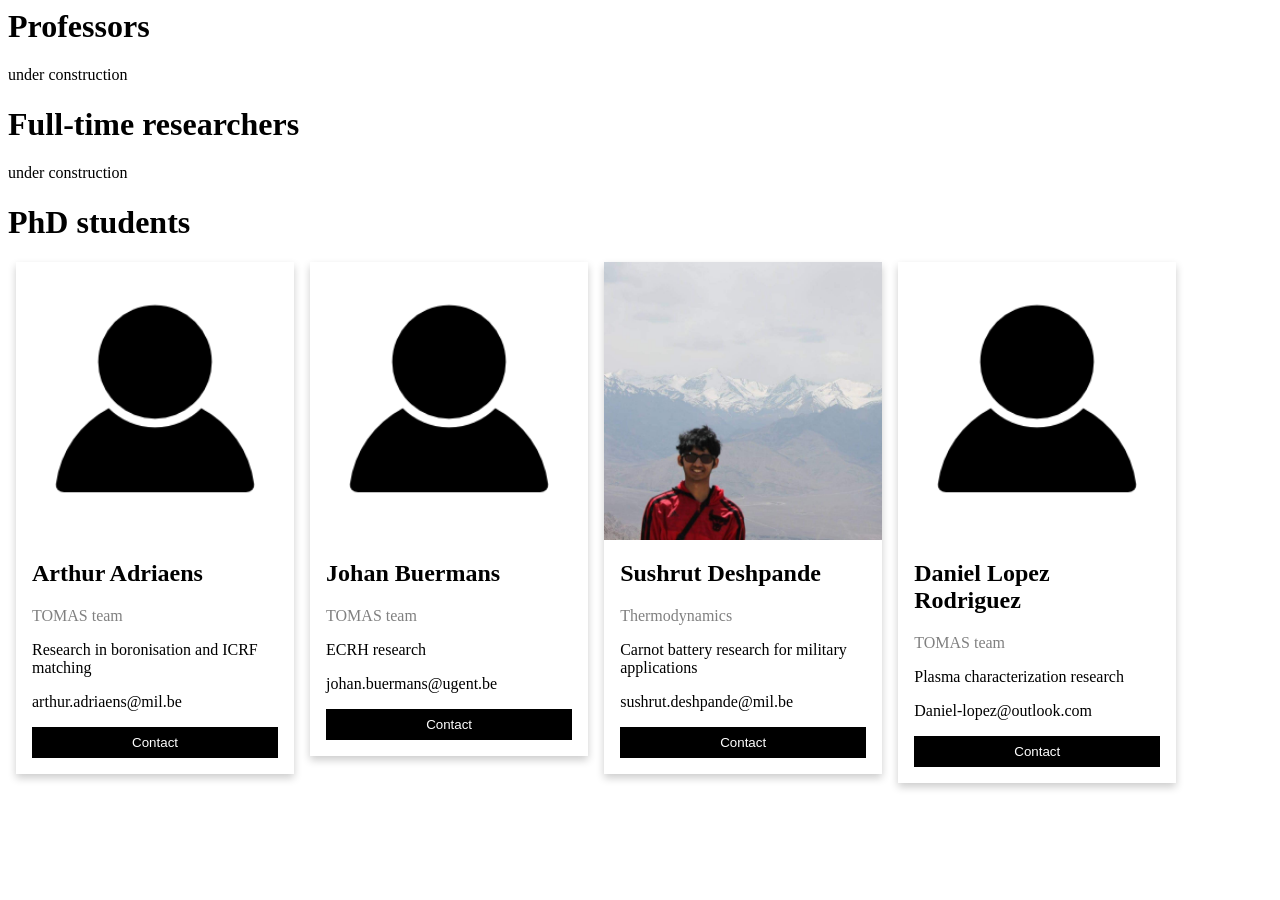
==== members/index.html @ 287e6ebc "updated m" ====
<html>
<head>
    <title>LPP Team</title>
    <meta charset="utf-8" />
	<meta name="viewport" content="device-width", initial scale=1 />
	<link rel="stylesheet" href="./index.css" />			

</head>

<body>
<h1>Professors</h1>
under construction
<h1>Full-time researchers</h1>
under construction
<h1>PhD students</h1>

<div class="row">
    <div class="column">
        <div class="card">
            <img src="Images/Blank.png" alt="Jane" style="width:100%">
            <div class="container">
                <h2>Arthur Adriaens</h2>
                <p class="title">TOMAS team</p>
                <p>Research in boronisation and ICRF matching</p>
                <p>arthur.adriaens@mil.be</p>
                <a, href=mailto:arthur.adriaens@mil.be><p><button class="button">Contact</button></p></a>
            </div>
        </div>
    </div>

    <div class="column">
        <div class="card">
          <img src="Images/Blank.png" alt="John" style="width:100%" >
            <div class="container">
                <h2>Johan Buermans</h2>
                <p class="title">TOMAS team</p>
                <p>ECRH research</p>
                <p>johan.buermans@ugent.be</p>
                <a, href=mailto:johan.buermans@ugent.be><p><button class="button">Contact</button></p></a>
            </div>
        </div>
    </div>

    <div class="column">
        <div class="card">
            <img src="Images/Sush.jpg" alt="Mike" style="width:100%" >
            <div class="container">
                <h2>Sushrut Deshpande</h2>
                <p class="title">Thermodynamics</p>
                <p>Carnot battery research for military applications</p>
                <p>sushrut.deshpande@mil.be</p>
                <a, href=mailto:sushrut.deshpande@mil.be><p><button class="button">Contact</button></p></a>
            </div>
        </div>
    </div>

    <div class="column">
        <div class="card">
            <img src="Images/Blank.png" alt="Mike" style="width:100%" >
            <div class="container">
                <h2>Daniel Lopez Rodriguez</h2>
                <p class="title">TOMAS team</p>
                <p>Plasma characterization research</p>
                <p>Daniel-lopez@outlook.com</p>
                <a, href=mailto:daniel-lopez@outlook.com><p><button class="button">Contact</button></p></a>
            </div>
        </div>
    </div>
</div>

</body>
</html>
---- members/index.css ----
/* Three columns side by side */
.column {
  float: left;
  width: 22%;
  margin-bottom: 16px;
  padding: 0 8px;
}

/* Display the columns below each other instead of side by side on small screens */
@media screen and (max-width: 650px) {
  .column {
    width: 100%;
    display: block;
  }
}

/* Add some shadows to create a card effect */
.card {
  box-shadow: 0 4px 8px 0 rgba(0, 0, 0, 0.2);
}

/* Some left and right padding inside the container */
.container {
  padding: 0 16px;
}

/* Clear floats */
.container::after, .row::after {
  content: "";
  clear: both;
  display: table;
}

.title {
  color: grey;
}

.button {
  border: none;
  outline: 0;
  display: inline-block;
  padding: 8px;
  color: white;
  background-color: #000;
  text-align: center;
  cursor: pointer;
  width: 100%;
}

.button:hover {
  background-color: #555;
}
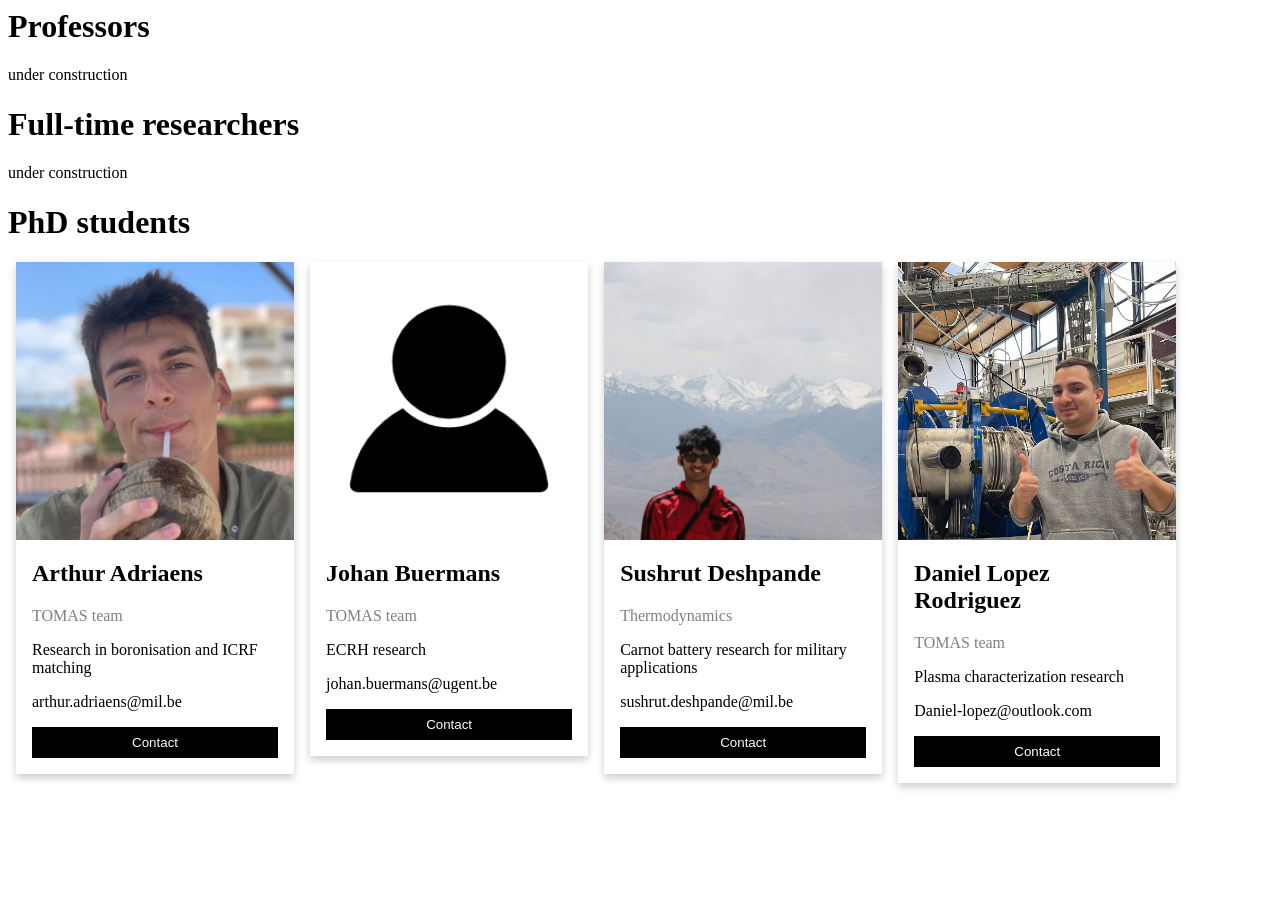
==== commit b21bf516: "added more pictures" ====
--- a/members/index.html
+++ b/members/index.html
@@ -17,13 +17,13 @@
 <div class="row">
     <div class="column">
         <div class="card">
-            <img src="Images/Blank.png" alt="Jane" style="width:100%">
+            <img src="Images/Arthur.jpg" alt="Jane" style="width:100%">
             <div class="container">
                 <h2>Arthur Adriaens</h2>
                 <p class="title">TOMAS team</p>
                 <p>Research in boronisation and ICRF matching</p>
                 <p>arthur.adriaens@mil.be</p>
-                <a, href=mailto:arthur.adriaens@mil.be><p><button class="button">Contact</button></p></a>
+                <a href="mailto:arthur.adriaens@mil.be"><p><button class="button">Contact</button></p></a>
             </div>
         </div>
     </div>
@@ -36,7 +36,7 @@
                 <p class="title">TOMAS team</p>
                 <p>ECRH research</p>
                 <p>johan.buermans@ugent.be</p>
-                <a, href=mailto:johan.buermans@ugent.be><p><button class="button">Contact</button></p></a>
+                <a href="mailto:johan.buermans@ugent.be"><p><button class="button">Contact</button></p></a>
             </div>
         </div>
     </div>
@@ -49,20 +49,20 @@
                 <p class="title">Thermodynamics</p>
                 <p>Carnot battery research for military applications</p>
                 <p>sushrut.deshpande@mil.be</p>
-                <a, href=mailto:sushrut.deshpande@mil.be><p><button class="button">Contact</button></p></a>
+                <a href="mailto:sushrut.deshpande@mil.be"><p><button class="button">Contact</button></p></a>
             </div>
         </div>
     </div>
 
     <div class="column">
         <div class="card">
-            <img src="Images/Blank.png" alt="Mike" style="width:100%" >
+            <img src="Images/Daniel.jpg" alt="Mike" style="width:100%" >
             <div class="container">
                 <h2>Daniel Lopez Rodriguez</h2>
                 <p class="title">TOMAS team</p>
                 <p>Plasma characterization research</p>
                 <p>Daniel-lopez@outlook.com</p>
-                <a, href=mailto:daniel-lopez@outlook.com><p><button class="button">Contact</button></p></a>
+                <a href="mailto:daniel-lopez@outlook.com"><p><button class="button">Contact</button></p></a>
             </div>
         </div>
     </div>
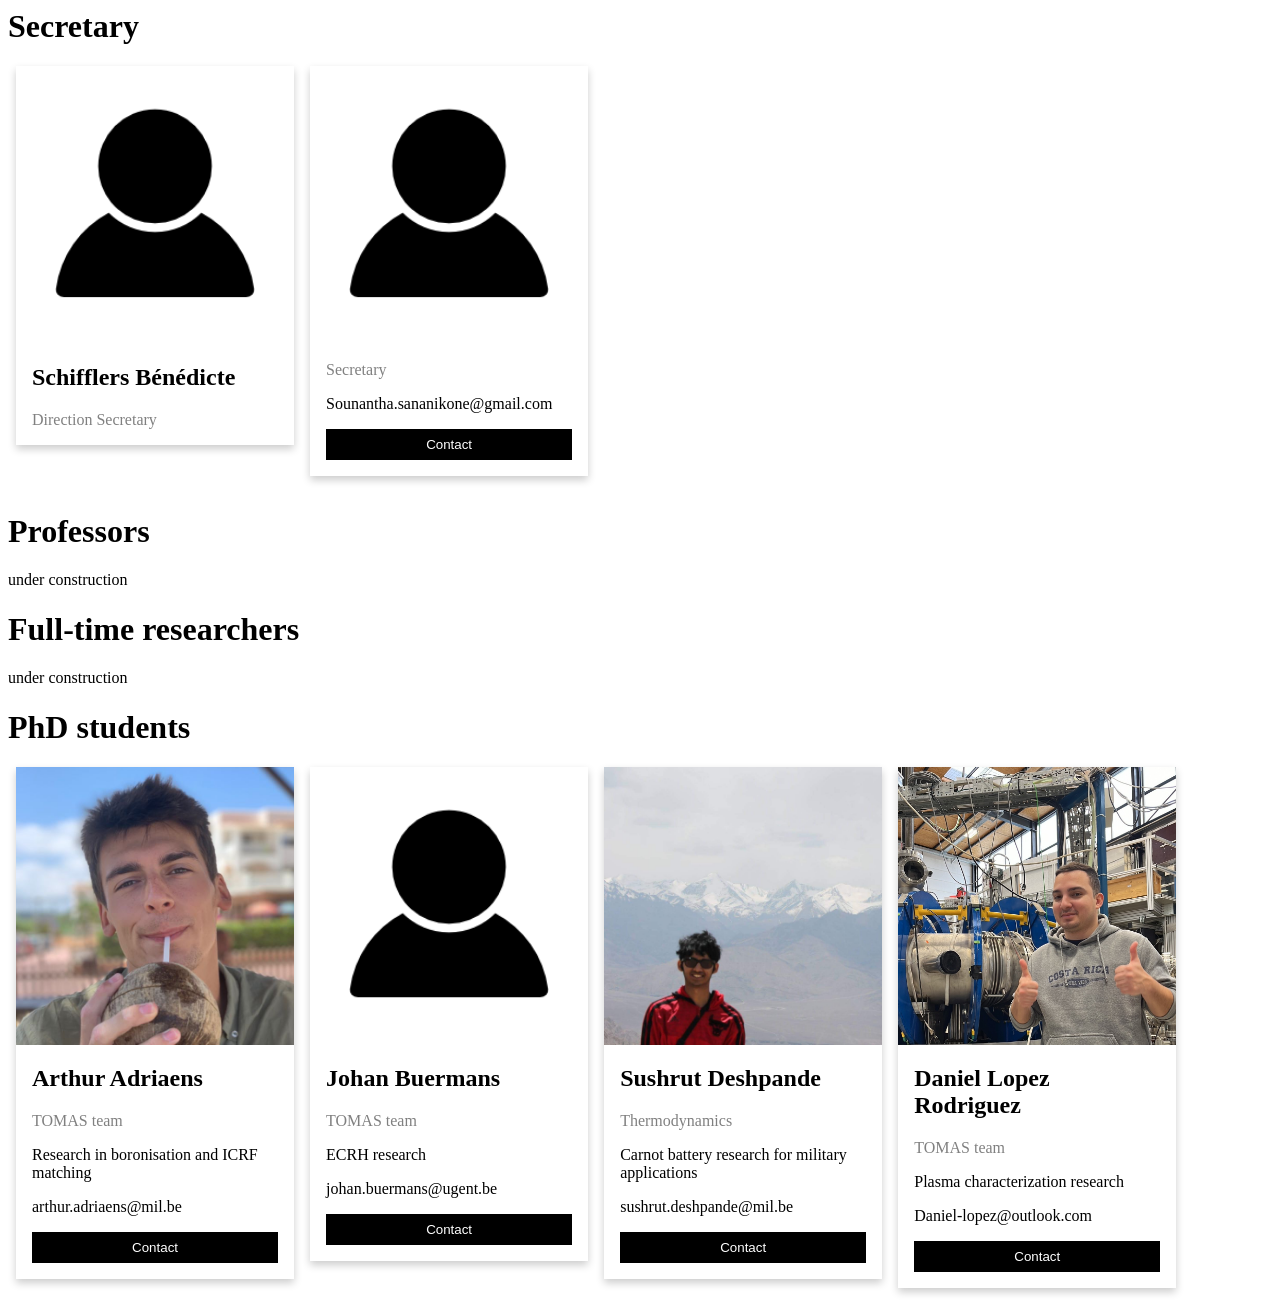
==== commit 006ff67f: "adding members" ====
--- a/members/index.html
+++ b/members/index.html
@@ -8,6 +8,31 @@
 </head>
 
 <body>
+<h1>Secretary</h1>
+<div class="row">
+
+    <div class="column">
+        <div class="card">
+          <img src="Images/Blank.png" alt="blank" style="width:100%" >
+            <div class="container">
+                <h2>Schifflers Bénédicte</h2>
+                <p class="title">Direction Secretary</p>
+            </div>
+        </div>
+    </div>
+
+    <div class="column">
+        <div class="card">
+          <img src="Images/Blank.png" alt="blank" style="width:100%" >
+            <div class="container">
+            <p class="title">Secretary</p>
+            <p>Sounantha.sananikone@gmail.com</p>
+            <a href="mailto:sounantha.sananikone@gmail.com"><p><button class="button">Contact</button></p></a>
+            </div>
+        </div>
+    </div>
+
+</div>
 <h1>Professors</h1>
 under construction
 <h1>Full-time researchers</h1>
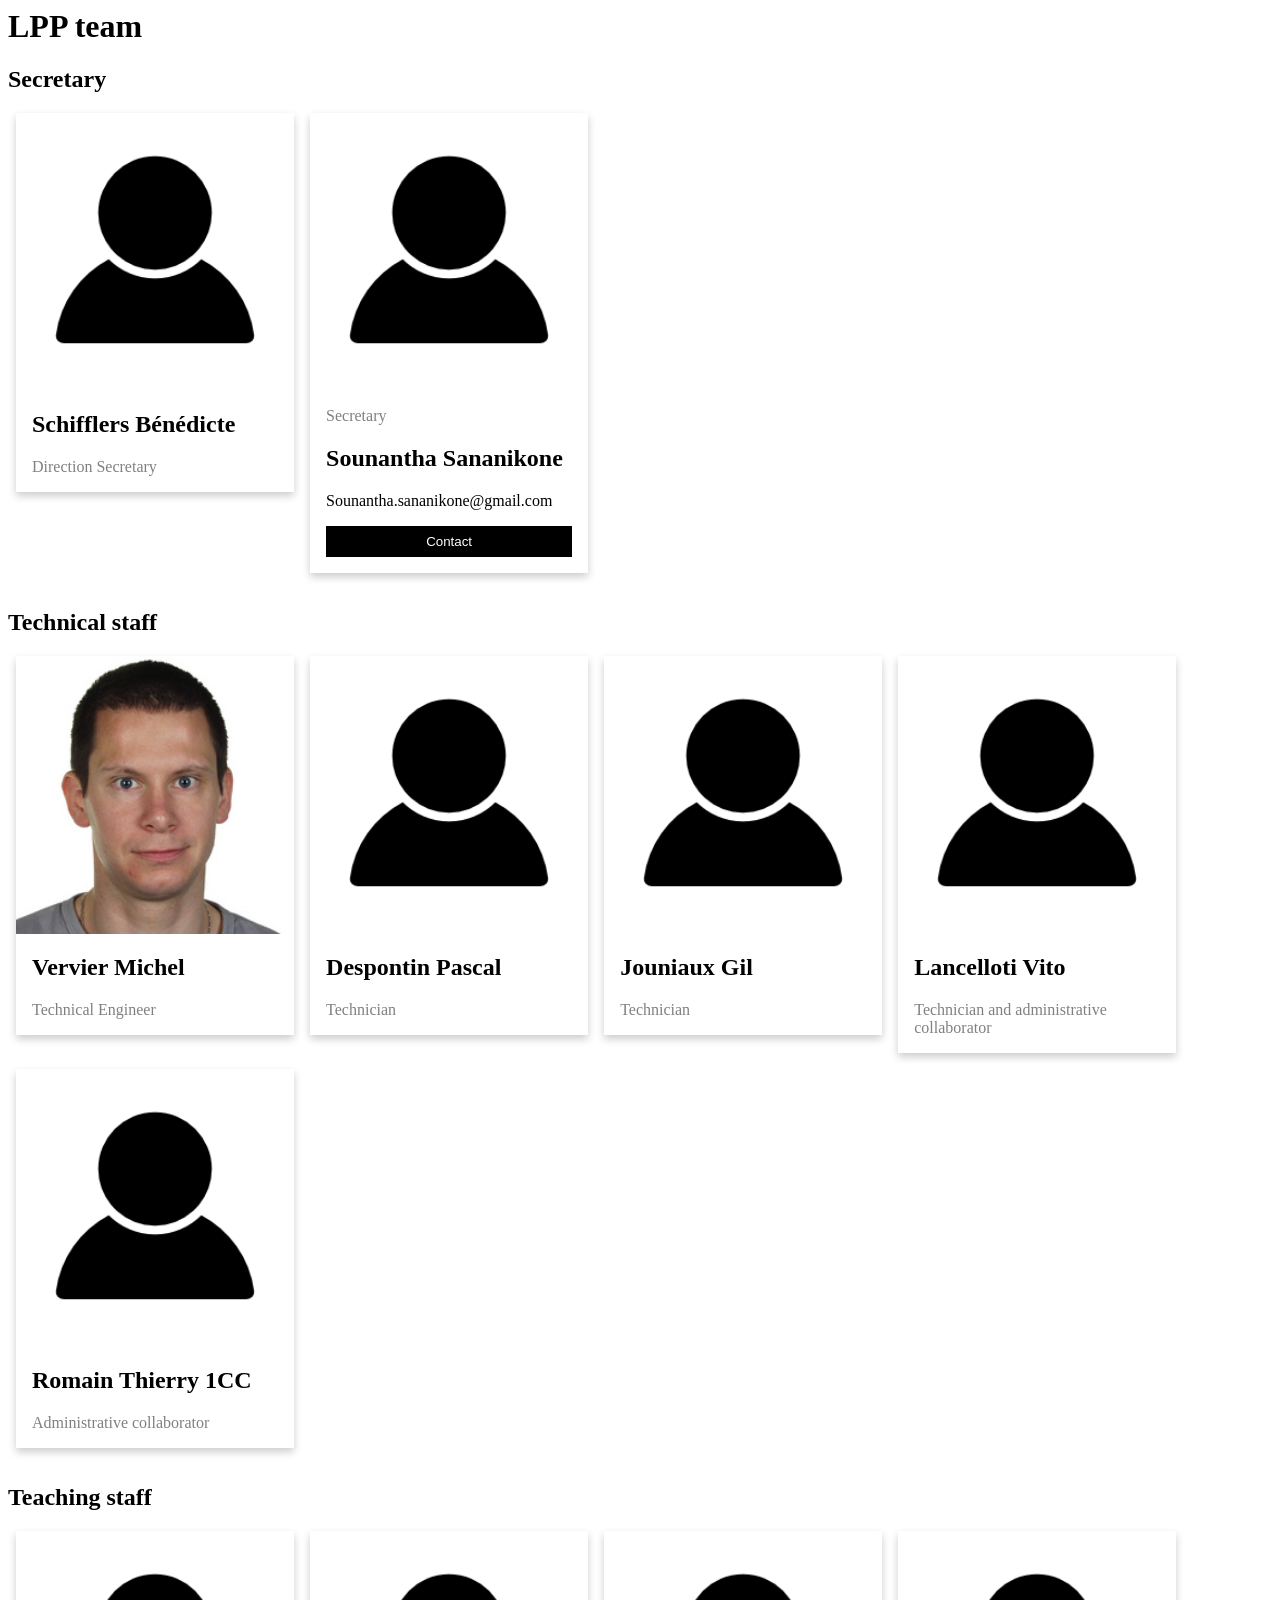
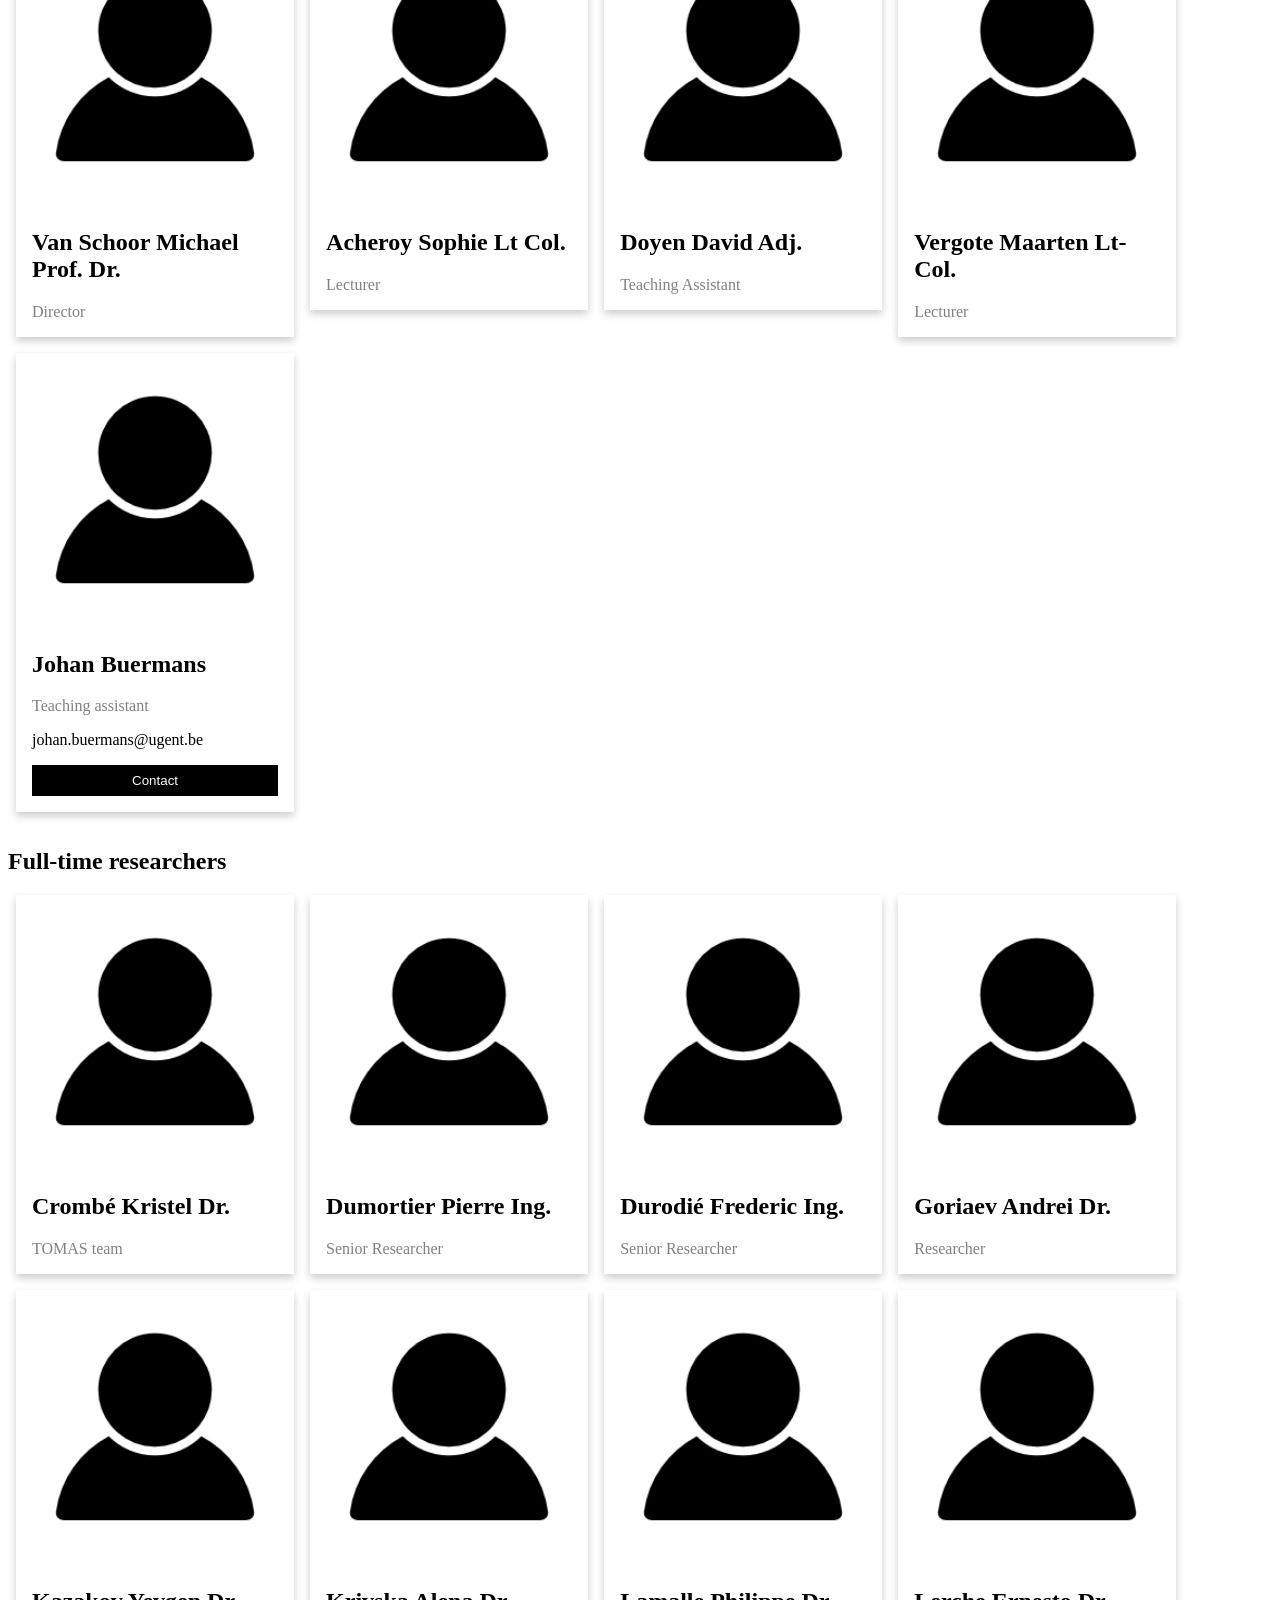
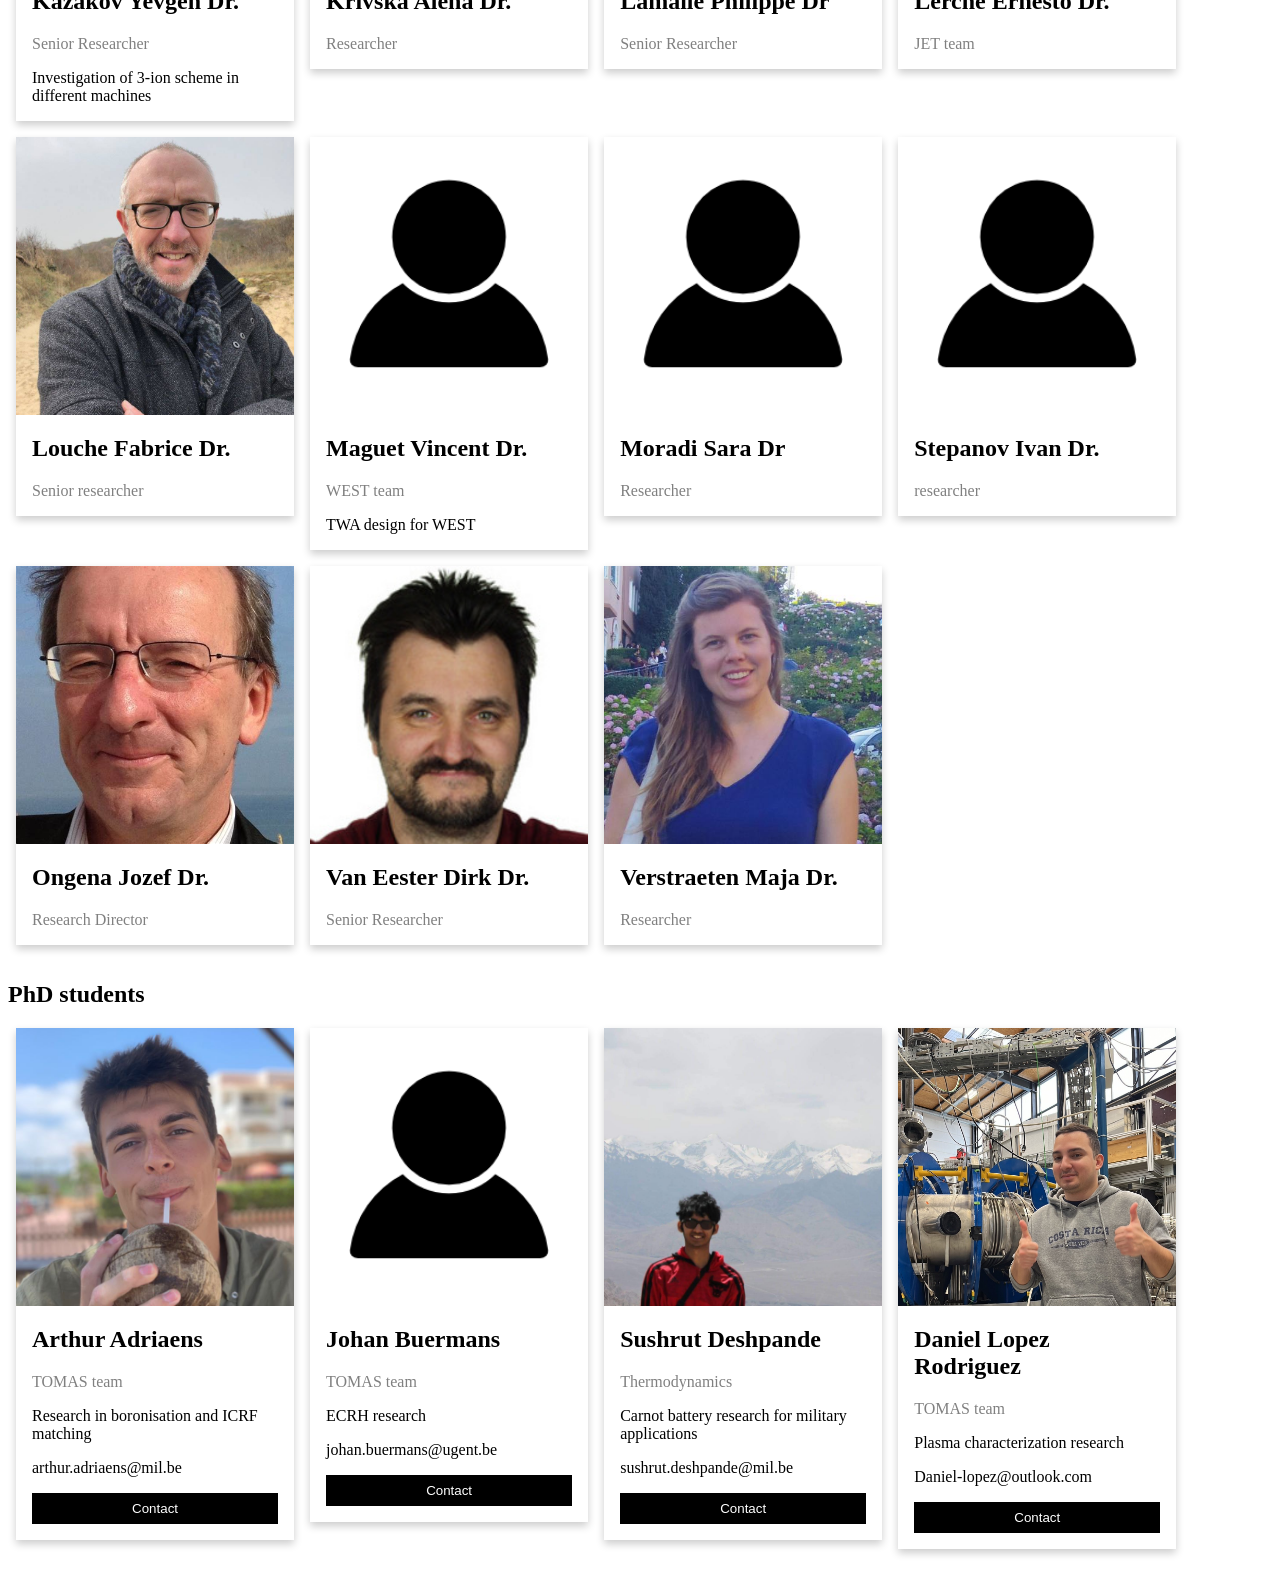
==== commit 44c6f502: "made full staff page" ====
--- a/members/index.html
+++ b/members/index.html
@@ -1,6 +1,6 @@
 <html>
 <head>
-    <title>LPP Team</title>
+    <title>LPP Team (still under construction 👷)</title>
     <meta charset="utf-8" />
 	<meta name="viewport" content="device-width", initial scale=1 />
 	<link rel="stylesheet" href="./index.css" />			
@@ -8,9 +8,10 @@
 </head>
 
 <body>
-<h1>Secretary</h1>
-<div class="row">
-
+
+<h1>LPP team</h1>
+<h2>Secretary</h2>
+<div class="row">
     <div class="column">
         <div class="card">
           <img src="Images/Blank.png" alt="blank" style="width:100%" >
@@ -26,18 +27,283 @@
           <img src="Images/Blank.png" alt="blank" style="width:100%" >
             <div class="container">
             <p class="title">Secretary</p>
+            <h2>Sounantha Sananikone</h2>
             <p>Sounantha.sananikone@gmail.com</p>
             <a href="mailto:sounantha.sananikone@gmail.com"><p><button class="button">Contact</button></p></a>
             </div>
         </div>
     </div>
-
-</div>
-<h1>Professors</h1>
-under construction
-<h1>Full-time researchers</h1>
-under construction
-<h1>PhD students</h1>
+</div>
+
+<h2>Technical staff</h2>
+<div class="row">
+    <div class="column">
+        <div class="card">
+          <img src="Images/Vervier.jpg" alt="blank" style="width:100%" >
+            <div class="container">
+                <h2>Vervier Michel</h2>
+                <p class="title">Technical Engineer</p>
+            </div>
+        </div>
+    </div>
+
+    <div class="column">
+        <div class="card">
+          <img src="Images/Blank.png" alt="blank" style="width:100%" >
+            <div class="container">
+            <h2>Despontin Pascal</h2>
+            <p class="title">Technician</p>
+            </div>
+        </div>
+    </div>
+
+    <div class="column">
+        <div class="card">
+          <img src="Images/Blank.png" alt="blank" style="width:100%" >
+            <div class="container">
+            <h2>Jouniaux Gil</h2>
+            <p class="title">Technician</p>
+            </div>
+        </div>
+    </div>
+
+    <div class="column">
+        <div class="card">
+          <img src="Images/Blank.png" alt="blank" style="width:100%" >
+            <div class="container">
+            <h2>Lancelloti Vito</h2>
+            <p class="title">Technician and administrative collaborator</p>
+            </div>
+        </div>
+    </div>
+</div>
+<div class="row">
+    <div class="column">
+        <div class="card">
+          <img src="Images/Blank.png" alt="blank" style="width:100%" >
+            <div class="container">
+                <h2>Romain Thierry 1CC</h2>
+                <p class="title">Administrative collaborator</p>
+            </div>
+        </div>
+    </div>
+</div>
+<h2>Teaching staff</h2>
+
+<div class="row">
+    <div class="column">
+        <div class="card">
+          <img src="Images/Blank.png" alt="blank" style="width:100%" >
+            <div class="container">
+                <h2>Van Schoor Michael Prof. Dr.</h2>
+                <p class="title">Director</p>
+            </div>
+        </div>
+    </div>
+
+    <div class="column">
+        <div class="card">
+          <img src="Images/Blank.png" alt="blank" style="width:100%" >
+            <div class="container">
+            <h2>Acheroy Sophie Lt Col.</h2>
+            <p class="title">Lecturer</p>
+            </div>
+        </div>
+    </div>
+
+    <div class="column">
+        <div class="card">
+          <img src="Images/Blank.png" alt="blank" style="width:100%" >
+            <div class="container">
+            <h2>Doyen David Adj.</h2>
+            <p class="title">Teaching Assistant</p>
+            </div>
+        </div>
+    </div>
+
+    <div class="column">
+        <div class="card">
+          <img src="Images/Blank.png" alt="blank" style="width:100%" >
+            <div class="container">
+            <h2>Vergote Maarten Lt-Col.</h2>
+            <p class="title">Lecturer</p>
+            </div>
+        </div>
+    </div>
+</div>
+<div class="row">
+<div class="column">
+        <div class="card">
+          <img src="Images/Blank.png" alt="John" style="width:100%" >
+            <div class="container">
+                <h2>Johan Buermans</h2>
+                <p class="title">Teaching assistant</p>
+                <p>johan.buermans@ugent.be</p>
+                <a href="mailto:johan.buermans@ugent.be"><p><button class="button">Contact</button></p></a>
+            </div>
+        </div>
+    </div>
+
+</div>
+<h2>Full-time researchers</h2>
+<div class="row">
+    <div class="column">
+        <div class="card">
+          <img src="Images/Blank.png" alt="blank" style="width:100%" >
+            <div class="container">
+                <h2>Crombé Kristel Dr.</h2>
+                <p class="title">TOMAS team</p>
+            </div>
+        </div>
+    </div>
+
+    <div class="column">
+        <div class="card">
+          <img src="Images/Blank.png" alt="blank" style="width:100%" >
+            <div class="container">
+            <h2>Dumortier Pierre Ing.</h2>
+            <p class="title">Senior Researcher</p>
+            </div>
+        </div>
+    </div>
+
+    <div class="column">
+        <div class="card">
+          <img src="Images/Blank.png" alt="blank" style="width:100%" >
+            <div class="container">
+            <h2>Durodié Frederic Ing.</h2>
+            <p class="title">Senior Researcher</p>
+            </div>
+        </div>
+    </div>
+
+    <div class="column">
+        <div class="card">
+          <img src="Images/Blank.png" alt="blank" style="width:100%" >
+            <div class="container">
+            <h2>Goriaev Andrei Dr.</h2>
+            <p class="title">Researcher</p>
+            </div>
+        </div>
+    </div>
+</div>
+<div class="row">
+    <div class="column">
+        <div class="card">
+          <img src="Images/Blank.png" alt="blank" style="width:100%" >
+            <div class="container">
+                <h2>Kazakov Yevgen Dr.</h2>
+                <p class="title">Senior Researcher</p>
+                <p>Investigation of 3-ion scheme in different machines</p>
+            </div>
+        </div>
+    </div>
+
+    <div class="column">
+        <div class="card">
+          <img src="Images/Blank.png" alt="blank" style="width:100%" >
+            <div class="container">
+            <h2>Krivska Alena Dr.</h2>
+            <p class="title">Researcher</p>
+            </div>
+        </div>
+    </div>
+
+    <div class="column">
+        <div class="card">
+          <img src="Images/Blank.png" alt="blank" style="width:100%" >
+            <div class="container">
+            <h2>Lamalle Philippe Dr</h2>
+            <p class="title">Senior Researcher</p>
+            </div>
+        </div>
+    </div>
+
+    <div class="column">
+        <div class="card">
+          <img src="Images/Blank.png" alt="blank" style="width:100%" >
+            <div class="container">
+            <h2>Lerche Ernesto Dr.</h2>
+            <p class="title">JET team</p>
+            </div>
+        </div>
+    </div>
+</div>
+<div class="row">
+    <div class="column">
+        <div class="card">
+          <img src="Images/Fabrice.jpeg" alt="blank" style="width:100%" >
+            <div class="container">
+                <h2>Louche Fabrice Dr.</h2>
+                <p class="title">Senior researcher</p>
+            </div>
+        </div>
+    </div>
+
+    <div class="column">
+        <div class="card">
+          <img src="Images/Blank.png" alt="blank" style="width:100%" >
+            <div class="container">
+            <h2>Maguet Vincent Dr.</h2>
+            <p class="title">WEST team</p>
+            <p>TWA design for WEST</p>
+            </div>
+        </div>
+    </div>
+
+    <div class="column">
+        <div class="card">
+          <img src="Images/Blank.png" alt="blank" style="width:100%" >
+            <div class="container">
+            <h2>Moradi Sara Dr</h2>
+            <p class="title">Researcher</p>
+            </div>
+        </div>
+    </div>
+
+    <div class="column">
+        <div class="card">
+          <img src="Images/Blank.png" alt="blank" style="width:100%" >
+            <div class="container">
+            <h2>Stepanov Ivan Dr.</h2>
+            <p class="title">researcher</p>
+            </div>
+        </div>
+    </div>
+</div>
+<div class="row">
+    <div class="column">
+        <div class="card">
+          <img src="Images/Jef.jpg" alt="blank" style="width:100%" >
+            <div class="container">
+                <h2>Ongena Jozef Dr.</h2>
+                <p class="title">Research Director</p>
+            </div>
+        </div>
+    </div>
+
+    <div class="column">
+        <div class="card">
+          <img src="Images/Dirk.jpg" alt="blank" style="width:100%" >
+            <div class="container">
+            <h2>Van Eester Dirk Dr.</h2>
+            <p class="title">Senior Researcher</p>
+            </div>
+        </div>
+    </div>
+
+    <div class="column">
+        <div class="card">
+          <img src="Images/Maja.jpeg" alt="blank" style="width:100%" >
+            <div class="container">
+            <h2>Verstraeten Maja Dr.</h2>
+            <p class="title">Researcher</p>
+            </div>
+        </div>
+    </div>
+</div>
+
+<h2>PhD students</h2>
 
 <div class="row">
     <div class="column">
